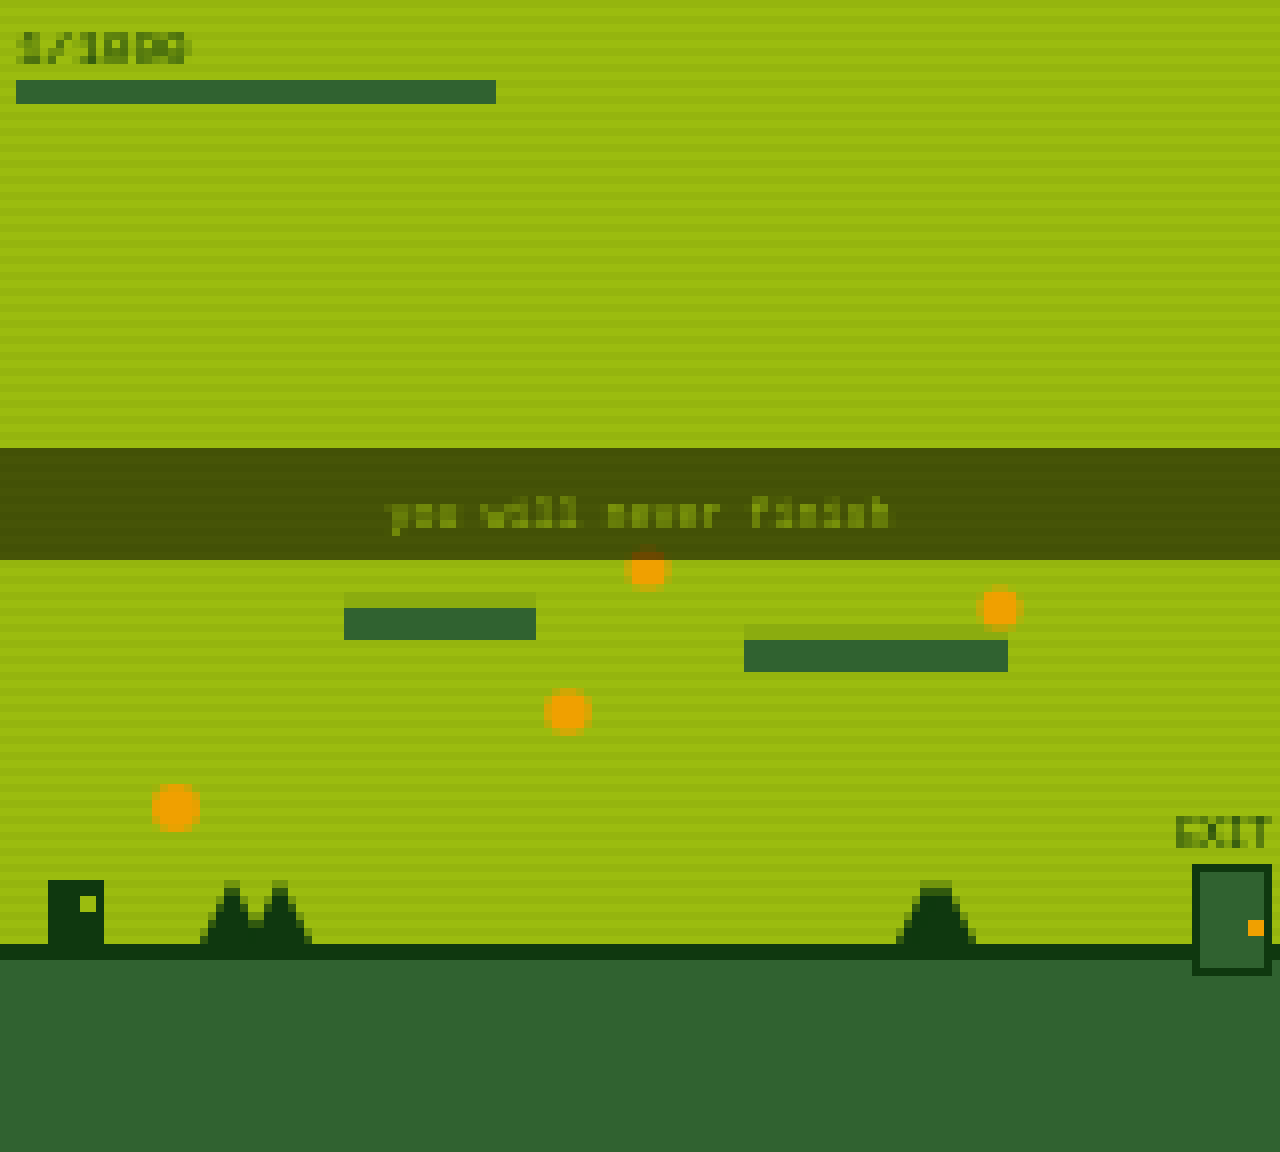
==== MiniTrollGame/index.html @ 9b10121b "ne wchanges" ====
<!DOCTYPE html>
<html lang="en">
<head>
    <meta charset="UTF-8">
    <meta name="viewport" content="width=device-width, initial-scale=1.0">
    <title>TROLL.EXE — 1000 Levels of Pain</title>
    <link href="https://fonts.googleapis.com/css2?family=Press+Start+2P&display=swap" rel="stylesheet">
    <style>
        :root {
            --gb-screen: #9bbc0f;
            --gb-text: #0f380f;
        }

        * { box-sizing: border-box; margin: 0; padding: 0; }

        body {
            background: var(--gb-screen);
            width: 100%;
            height: 100%;
            margin: 0;
            padding: 0;
            overflow: hidden;
            display: flex;
            align-items: flex-end; /* Prioritize the ground area */
            justify-content: center;
        }

        #screen {
            width: 100%;
            height: 100%;
            object-fit: contain;
            object-position: center bottom;
            image-rendering: pixelated;
        }

    </style>
</head>
<body>
    <canvas id="screen"></canvas>

    <script src="engine/core.js"></script>
    <script>
        // ── Touch + Mouse D-Pad bridge ───────────────────────────────────────
        const dpadState = {};
        function dpadPress(key) {
            if (dpadState[key]) return;
            dpadState[key] = true;
            const btn = { up:'btnUp', left:'btnLeft', right:'btnRight', down:'btnDown', jump:'btnA', b:'btnB' }[key];
            if (btn) document.getElementById(btn)?.classList.add('pressed');
            TrollEngine.touchInput(key, true);
        }
        function dpadRelease(key) {
            if (!dpadState[key]) return;
            dpadState[key] = false;
            const btn = { up:'btnUp', left:'btnLeft', right:'btnRight', down:'btnDown', jump:'btnA', b:'btnB' }[key];
            if (btn) document.getElementById(btn)?.classList.remove('pressed');
            TrollEngine.touchInput(key, false);
        }

        // Add mouse support to buttons that only have touch events
        document.querySelectorAll('.dpad-btn, .game-btn').forEach(btn => {
            const keyMap = {
                'btnUp': 'up', 'btnDown': 'down', 'btnLeft': 'left', 'btnRight': 'right',
                'btnA': 'jump', 'btnB': 'b'
            };
            const key = keyMap[btn.id];
            if (key) {
                btn.addEventListener('mousedown', () => dpadPress(key));
                btn.addEventListener('mouseup', () => dpadRelease(key));
                btn.addEventListener('mouseleave', () => dpadRelease(key));
            }
        });

        // ── Level jump ───────────────────────────────────────────────────────
        function jumpToLevel() {
            const v = parseInt(document.getElementById('lvlInput').value);
            if (v >= 1 && v <= 1000) {
                TrollEngine.level = v;
                TrollEngine.loadLevel(v);
            }
        }
    </script>
</body>
</html>
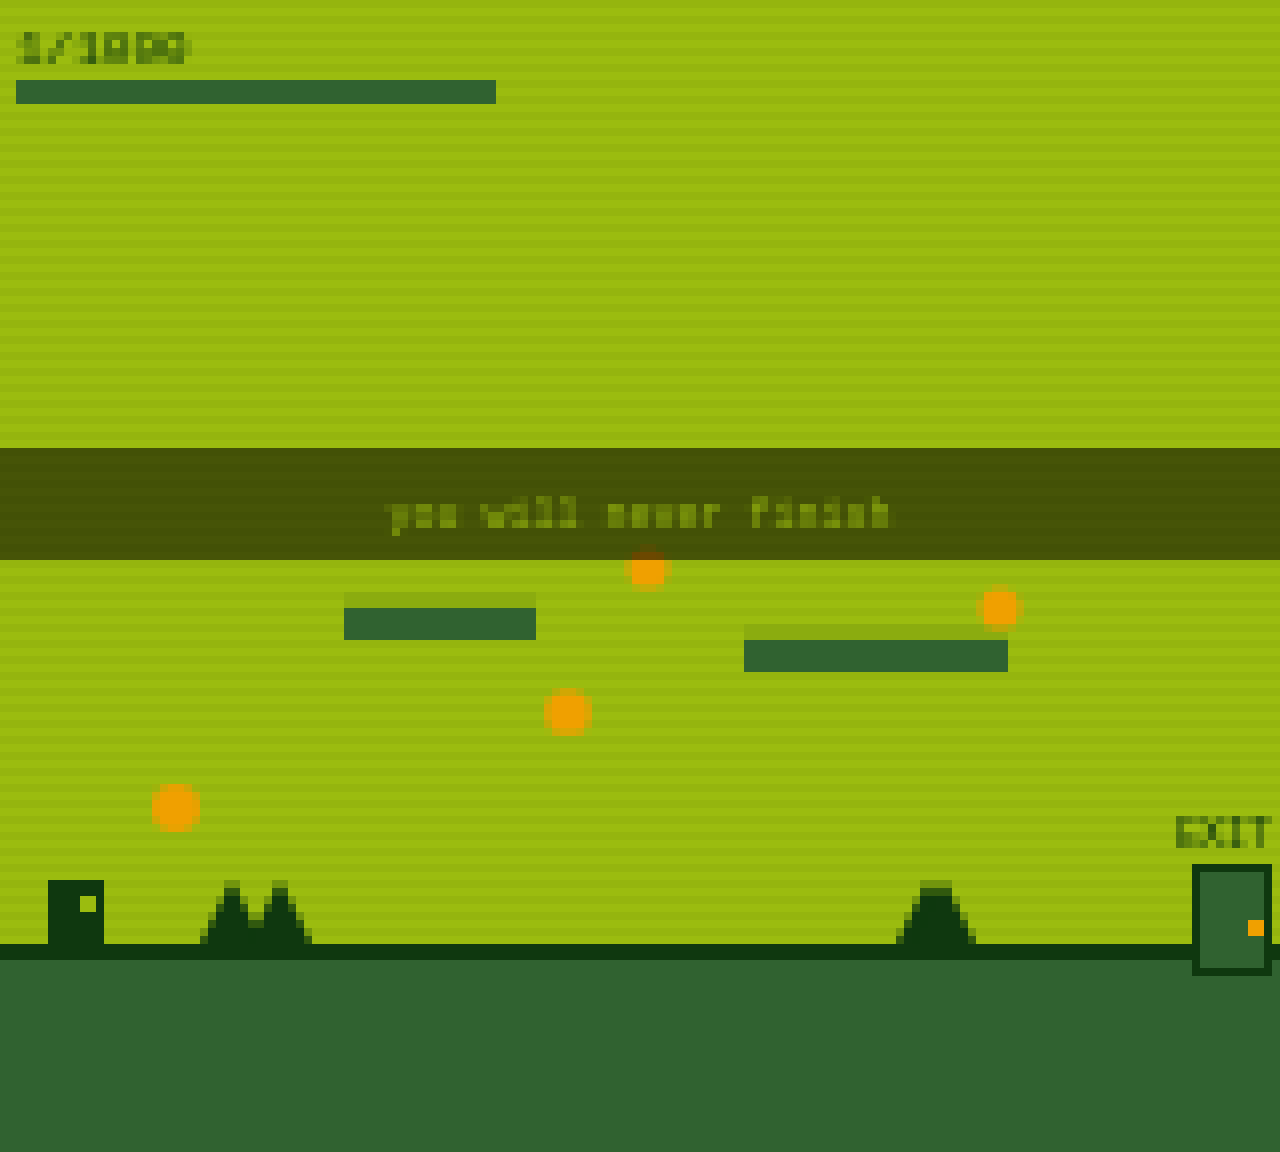
==== commit 0330afa6: "fix: contain physical controls within Game Boy body + flex layout for active screens + news cat butt" ====
--- a/MiniTrollGame/index.html
+++ b/MiniTrollGame/index.html
@@ -40,6 +40,67 @@
 
     <script src="engine/core.js"></script>
     <script>
+        // ── Gem Rewards & High Score (v4.0) ──────────────────────────────────
+        const TrollSave = {
+            gems: parseInt(localStorage.getItem('trollGems')) || 0,
+            highLevel: parseInt(localStorage.getItem('trollHighLevel')) || 1,
+
+            addGems: function(amount) {
+                this.gems += amount;
+                localStorage.setItem('trollGems', this.gems);
+                // Also add to parent OS gems
+                try { window.parent.addGems(amount); } catch(e) {}
+                this.updateHUD();
+            },
+
+            updateHigh: function(level) {
+                if (level > this.highLevel) {
+                    this.highLevel = level;
+                    localStorage.setItem('trollHighLevel', this.highLevel);
+                }
+                this.updateHUD();
+            },
+
+            updateHUD: function() {
+                try {
+                    const pDoc = window.parent.document;
+                    const gemsEl = pDoc.getElementById('mainTrollGems');
+                    const hiEl = pDoc.getElementById('mainTrollHi');
+                    if (gemsEl) gemsEl.textContent = `💎 ${this.gems}`;
+                    if (hiEl) hiEl.textContent = `HI: ${this.highLevel}`;
+                } catch(e) {}
+            }
+        };
+
+        // Patch TrollEngine.nextLevel to award gems
+        const _origNextLevel = TrollEngine.nextLevel.bind(TrollEngine);
+        TrollEngine.nextLevel = function() {
+            if (this.level >= 1000) {
+                this.won = true;
+                return;
+            }
+            // Award gems: 5 base + up to 10 bonus for fewer deaths
+            const baseGems = 5;
+            const bonusGems = Math.max(0, 10 - this.deaths);
+            TrollSave.addGems(baseGems + bonusGems);
+            TrollSave.updateHigh(this.level + 1);
+
+            // Win flash
+            const frame = document.getElementById('gbFrame');
+            if (frame) {
+                frame.classList.remove('win-flash');
+                void frame.offsetWidth;
+                frame.classList.add('win-flash');
+                frame.addEventListener('animationend', () => frame.classList.remove('win-flash'), {once:true});
+            }
+
+            this.level++;
+            this.loadLevel(this.level);
+        };
+
+        // Update HUD on boot
+        TrollSave.updateHUD();
+
         // ── Touch + Mouse D-Pad bridge ───────────────────────────────────────
         const dpadState = {};
         function dpadPress(key) {
